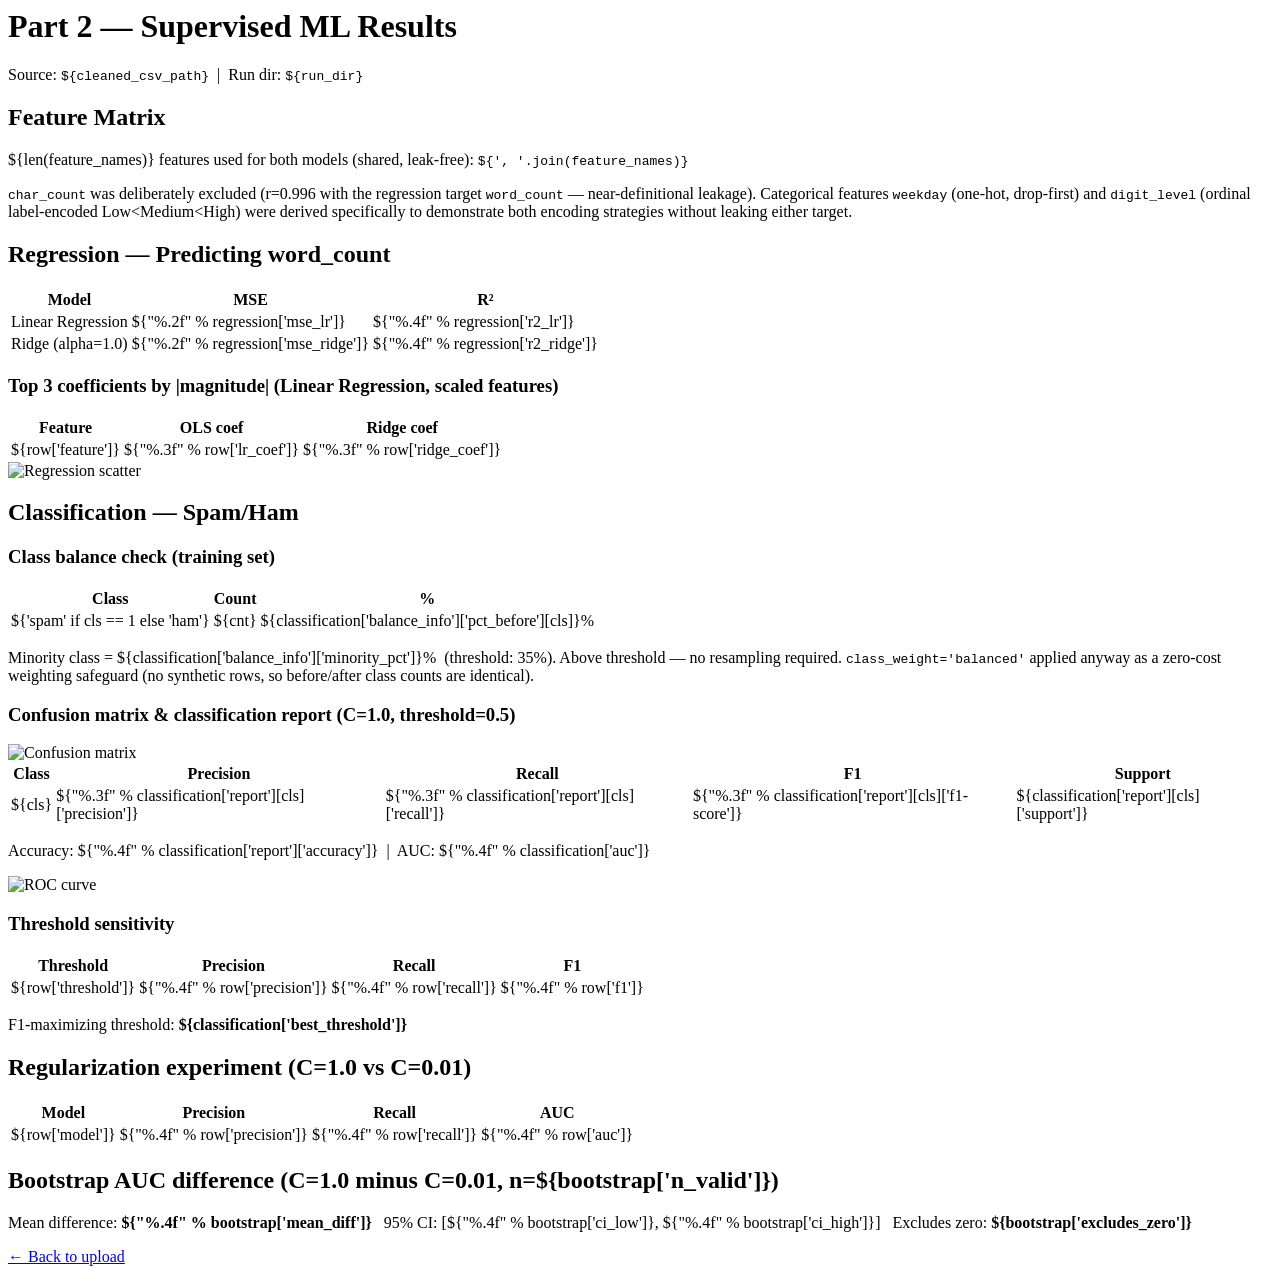
==== part3/templates/results.html @ 43a03b77 "Added part3 & part4" ====
<html xmlns="http://www.w3.org/1999/xhtml"
      xmlns:py="http://genshi.edgewall.org/"
      py:strip="">
<head>
    <meta charset="utf-8"/>
    <title>Part 2 Results — Regression &amp; Classification</title>
    <link rel="stylesheet" type="text/css" href="/static/style.css"/>
</head>
<body>
<div class="container">
    <h1>Part 2 — Supervised ML Results</h1>
    <p class="subtitle">Source: <code>${cleaned_csv_path}</code> &nbsp;|&nbsp; Run dir: <code>${run_dir}</code></p>

    <h2>Feature Matrix</h2>
    <p>
        ${len(feature_names)} features used for both models (shared, leak-free):
        <code>${', '.join(feature_names)}</code>
    </p>
    <p class="note">
        <code>char_count</code> was deliberately excluded (r=0.996 with the regression
        target <code>word_count</code> — near-definitional leakage). Categorical features
        <code>weekday</code> (one-hot, drop-first) and <code>digit_level</code> (ordinal
        label-encoded Low&lt;Medium&lt;High) were derived specifically to demonstrate both
        encoding strategies without leaking either target.
    </p>

    <h2>Regression — Predicting word_count</h2>
    <table class="metrics-table">
        <tr><th>Model</th><th>MSE</th><th>R²</th></tr>
        <tr><td>Linear Regression</td><td>${"%.2f" % regression['mse_lr']}</td><td>${"%.4f" % regression['r2_lr']}</td></tr>
        <tr><td>Ridge (alpha=1.0)</td><td>${"%.2f" % regression['mse_ridge']}</td><td>${"%.4f" % regression['r2_ridge']}</td></tr>
    </table>

    <h3>Top 3 coefficients by |magnitude| (Linear Regression, scaled features)</h3>
    <table class="metrics-table">
        <tr><th>Feature</th><th>OLS coef</th><th>Ridge coef</th></tr>
        <tr py:for="row in regression['top3']">
            <td>${row['feature']}</td>
            <td>${"%.3f" % row['lr_coef']}</td>
            <td>${"%.3f" % row['ridge_coef']}</td>
        </tr>
    </table>

    <img src="data:image/png;base64,${regression['scatter_chart']}" alt="Regression scatter"/>

    <h2>Classification — Spam/Ham</h2>
    <h3>Class balance check (training set)</h3>
    <table class="metrics-table">
        <tr><th>Class</th><th>Count</th><th>%</th></tr>
        <tr py:for="cls, cnt in classification['balance_info']['counts_before'].items()">
            <td>${'spam' if cls == 1 else 'ham'}</td>
            <td>${cnt}</td>
            <td>${classification['balance_info']['pct_before'][cls]}%</td>
        </tr>
    </table>
    <p class="note">
        Minority class = ${classification['balance_info']['minority_pct']}% &nbsp;(threshold: 35%).
        <span py:if="not classification['balance_info']['needs_action']">
            Above threshold — no resampling required. <code>class_weight='balanced'</code>
            applied anyway as a zero-cost weighting safeguard (no synthetic rows, so
            before/after class counts are identical).
        </span>
    </p>

    <h3>Confusion matrix &amp; classification report (C=1.0, threshold=0.5)</h3>
    <img src="data:image/png;base64,${classification['cm_chart']}" alt="Confusion matrix"/>
    <table class="metrics-table">
        <tr><th>Class</th><th>Precision</th><th>Recall</th><th>F1</th><th>Support</th></tr>
        <tr py:for="cls in ['ham', 'spam']">
            <td>${cls}</td>
            <td>${"%.3f" % classification['report'][cls]['precision']}</td>
            <td>${"%.3f" % classification['report'][cls]['recall']}</td>
            <td>${"%.3f" % classification['report'][cls]['f1-score']}</td>
            <td>${classification['report'][cls]['support']}</td>
        </tr>
    </table>
    <p>Accuracy: ${"%.4f" % classification['report']['accuracy']} &nbsp;|&nbsp; AUC: ${"%.4f" % classification['auc']}</p>

    <img src="data:image/png;base64,${classification['roc_chart']}" alt="ROC curve"/>

    <h3>Threshold sensitivity</h3>
    <table class="metrics-table">
        <tr><th>Threshold</th><th>Precision</th><th>Recall</th><th>F1</th></tr>
        <tr py:for="row in classification['thresh_table']">
            <td>${row['threshold']}</td>
            <td>${"%.4f" % row['precision']}</td>
            <td>${"%.4f" % row['recall']}</td>
            <td>${"%.4f" % row['f1']}</td>
        </tr>
    </table>
    <p>F1-maximizing threshold: <strong>${classification['best_threshold']}</strong></p>

    <h2>Regularization experiment (C=1.0 vs C=0.01)</h2>
    <table class="metrics-table">
        <tr><th>Model</th><th>Precision</th><th>Recall</th><th>AUC</th></tr>
        <tr py:for="row in regularization['comparison']">
            <td>${row['model']}</td>
            <td>${"%.4f" % row['precision']}</td>
            <td>${"%.4f" % row['recall']}</td>
            <td>${"%.4f" % row['auc']}</td>
        </tr>
    </table>

    <h2>Bootstrap AUC difference (C=1.0 minus C=0.01, n=${bootstrap['n_valid']})</h2>
    <p>
        Mean difference: <strong>${"%.4f" % bootstrap['mean_diff']}</strong> &nbsp;
        95% CI: [${"%.4f" % bootstrap['ci_low']}, ${"%.4f" % bootstrap['ci_high']}] &nbsp;
        Excludes zero: <strong>${bootstrap['excludes_zero']}</strong>
    </p>

    <p><a href="/">&larr; Back to upload</a></p>
</div>
</body>
</html>
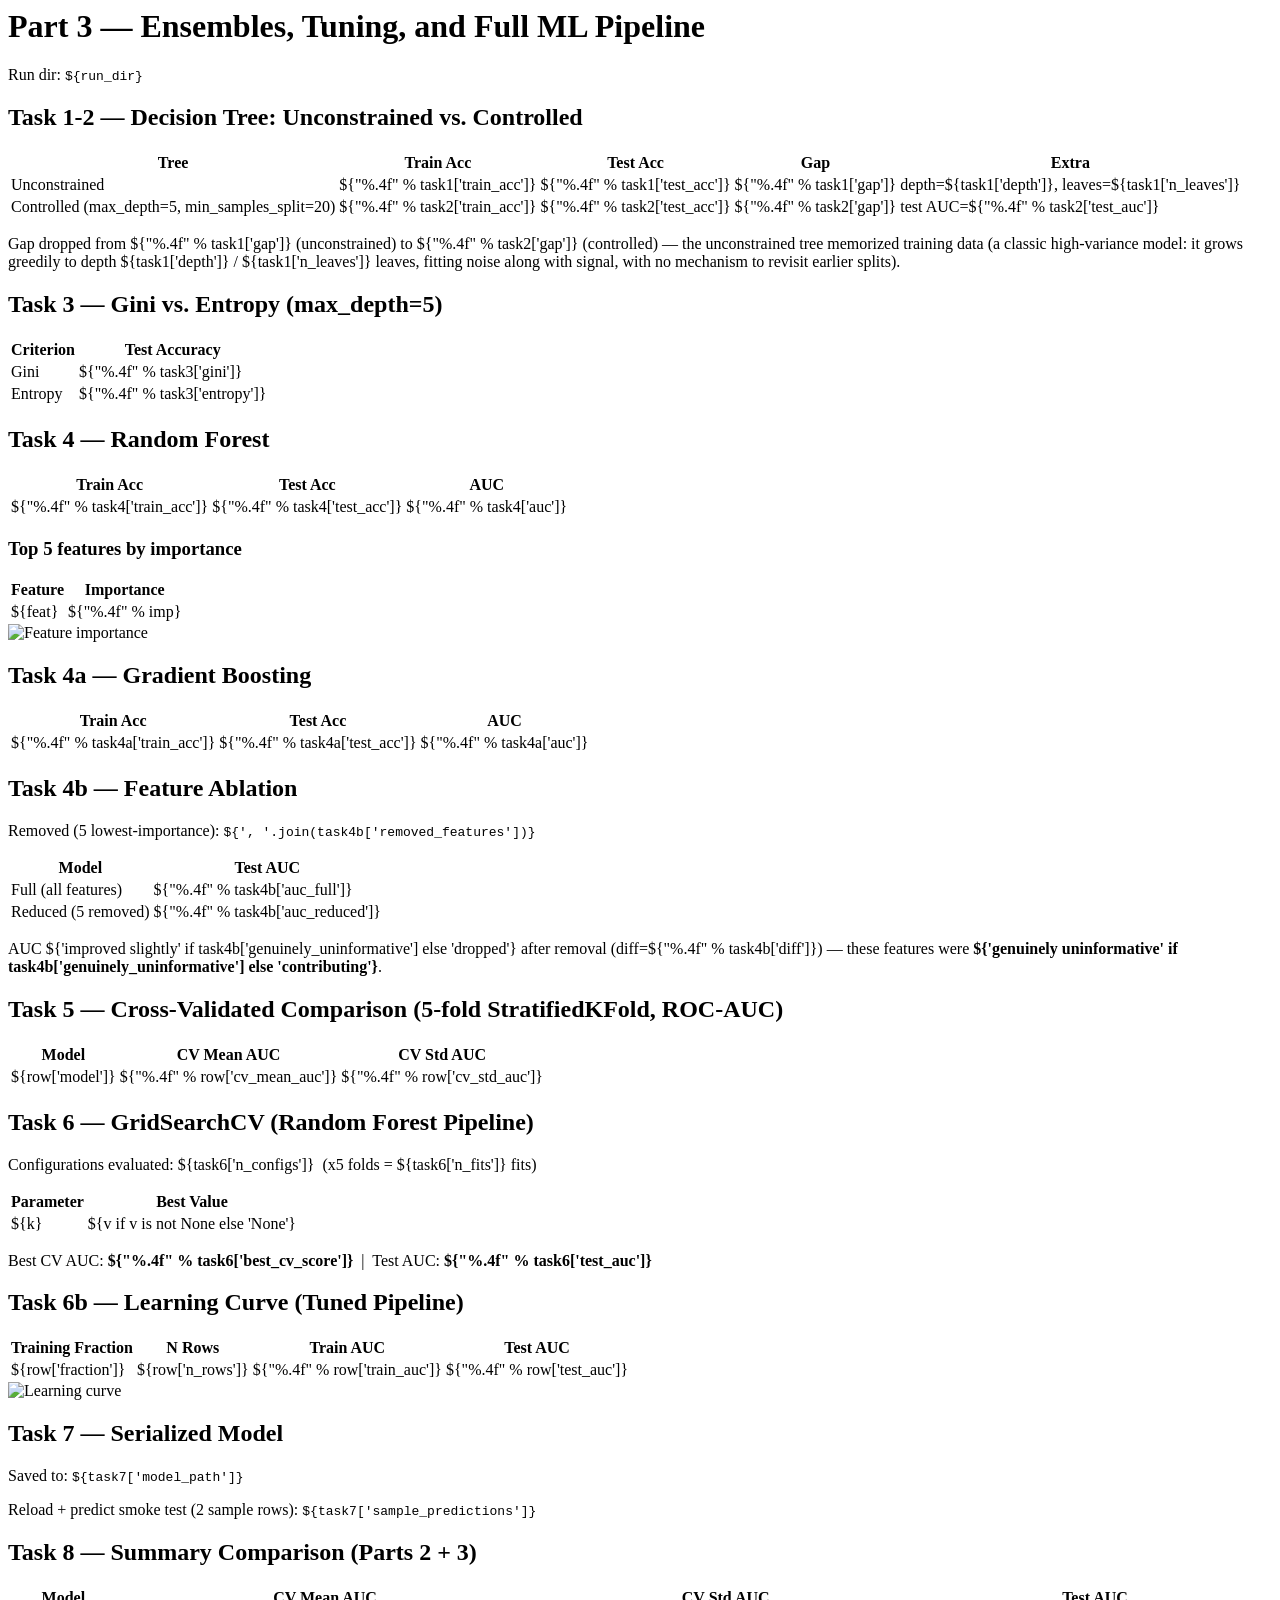
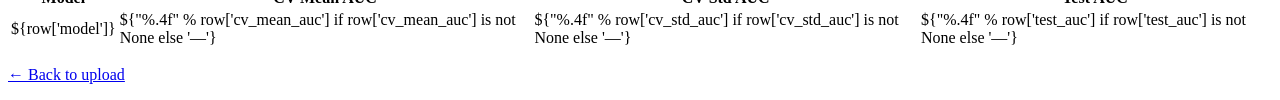
==== commit 4c34371e: "Added results" ====
--- a/part3/templates/results.html
+++ b/part3/templates/results.html
@@ -3,110 +3,137 @@
       py:strip="">
 <head>
     <meta charset="utf-8"/>
-    <title>Part 2 Results — Regression &amp; Classification</title>
+    <title>Part 3 Results — Ensembles, Tuning, Pipeline</title>
     <link rel="stylesheet" type="text/css" href="/static/style.css"/>
 </head>
 <body>
 <div class="container">
-    <h1>Part 2 — Supervised ML Results</h1>
-    <p class="subtitle">Source: <code>${cleaned_csv_path}</code> &nbsp;|&nbsp; Run dir: <code>${run_dir}</code></p>
+    <h1>Part 3 — Ensembles, Tuning, and Full ML Pipeline</h1>
+    <p class="subtitle">Run dir: <code>${run_dir}</code></p>
 
-    <h2>Feature Matrix</h2>
-    <p>
-        ${len(feature_names)} features used for both models (shared, leak-free):
-        <code>${', '.join(feature_names)}</code>
-    </p>
+    <h2>Task 1-2 — Decision Tree: Unconstrained vs. Controlled</h2>
+    <table class="metrics-table">
+        <tr><th>Tree</th><th>Train Acc</th><th>Test Acc</th><th>Gap</th><th>Extra</th></tr>
+        <tr>
+            <td>Unconstrained</td>
+            <td>${"%.4f" % task1['train_acc']}</td>
+            <td>${"%.4f" % task1['test_acc']}</td>
+            <td>${"%.4f" % task1['gap']}</td>
+            <td>depth=${task1['depth']}, leaves=${task1['n_leaves']}</td>
+        </tr>
+        <tr>
+            <td>Controlled (max_depth=5, min_samples_split=20)</td>
+            <td>${"%.4f" % task2['train_acc']}</td>
+            <td>${"%.4f" % task2['test_acc']}</td>
+            <td>${"%.4f" % task2['gap']}</td>
+            <td>test AUC=${"%.4f" % task2['test_auc']}</td>
+        </tr>
+    </table>
     <p class="note">
-        <code>char_count</code> was deliberately excluded (r=0.996 with the regression
-        target <code>word_count</code> — near-definitional leakage). Categorical features
-        <code>weekday</code> (one-hot, drop-first) and <code>digit_level</code> (ordinal
-        label-encoded Low&lt;Medium&lt;High) were derived specifically to demonstrate both
-        encoding strategies without leaking either target.
+        Gap dropped from ${"%.4f" % task1['gap']} (unconstrained) to ${"%.4f" % task2['gap']}
+        (controlled) — the unconstrained tree memorized training data (a classic high-variance
+        model: it grows greedily to depth ${task1['depth']} / ${task1['n_leaves']} leaves,
+        fitting noise along with signal, with no mechanism to revisit earlier splits).
     </p>
 
-    <h2>Regression — Predicting word_count</h2>
+    <h2>Task 3 — Gini vs. Entropy (max_depth=5)</h2>
     <table class="metrics-table">
-        <tr><th>Model</th><th>MSE</th><th>R²</th></tr>
-        <tr><td>Linear Regression</td><td>${"%.2f" % regression['mse_lr']}</td><td>${"%.4f" % regression['r2_lr']}</td></tr>
-        <tr><td>Ridge (alpha=1.0)</td><td>${"%.2f" % regression['mse_ridge']}</td><td>${"%.4f" % regression['r2_ridge']}</td></tr>
+        <tr><th>Criterion</th><th>Test Accuracy</th></tr>
+        <tr><td>Gini</td><td>${"%.4f" % task3['gini']}</td></tr>
+        <tr><td>Entropy</td><td>${"%.4f" % task3['entropy']}</td></tr>
     </table>
 
-    <h3>Top 3 coefficients by |magnitude| (Linear Regression, scaled features)</h3>
+    <h2>Task 4 — Random Forest</h2>
     <table class="metrics-table">
-        <tr><th>Feature</th><th>OLS coef</th><th>Ridge coef</th></tr>
-        <tr py:for="row in regression['top3']">
-            <td>${row['feature']}</td>
-            <td>${"%.3f" % row['lr_coef']}</td>
-            <td>${"%.3f" % row['ridge_coef']}</td>
+        <tr><th>Train Acc</th><th>Test Acc</th><th>AUC</th></tr>
+        <tr>
+            <td>${"%.4f" % task4['train_acc']}</td>
+            <td>${"%.4f" % task4['test_acc']}</td>
+            <td>${"%.4f" % task4['auc']}</td>
+        </tr>
+    </table>
+    <h3>Top 5 features by importance</h3>
+    <table class="metrics-table">
+        <tr><th>Feature</th><th>Importance</th></tr>
+        <tr py:for="feat, imp in task4['top5'].items()">
+            <td>${feat}</td>
+            <td>${"%.4f" % imp}</td>
+        </tr>
+    </table>
+    <img src="data:image/png;base64,${task4['importance_chart']}" alt="Feature importance"/>
+
+    <h2>Task 4a — Gradient Boosting</h2>
+    <table class="metrics-table">
+        <tr><th>Train Acc</th><th>Test Acc</th><th>AUC</th></tr>
+        <tr>
+            <td>${"%.4f" % task4a['train_acc']}</td>
+            <td>${"%.4f" % task4a['test_acc']}</td>
+            <td>${"%.4f" % task4a['auc']}</td>
         </tr>
     </table>
 
-    <img src="data:image/png;base64,${regression['scatter_chart']}" alt="Regression scatter"/>
-
-    <h2>Classification — Spam/Ham</h2>
-    <h3>Class balance check (training set)</h3>
+    <h2>Task 4b — Feature Ablation</h2>
+    <p>Removed (5 lowest-importance): <code>${', '.join(task4b['removed_features'])}</code></p>
     <table class="metrics-table">
-        <tr><th>Class</th><th>Count</th><th>%</th></tr>
-        <tr py:for="cls, cnt in classification['balance_info']['counts_before'].items()">
-            <td>${'spam' if cls == 1 else 'ham'}</td>
-            <td>${cnt}</td>
-            <td>${classification['balance_info']['pct_before'][cls]}%</td>
-        </tr>
+        <tr><th>Model</th><th>Test AUC</th></tr>
+        <tr><td>Full (all features)</td><td>${"%.4f" % task4b['auc_full']}</td></tr>
+        <tr><td>Reduced (5 removed)</td><td>${"%.4f" % task4b['auc_reduced']}</td></tr>
     </table>
     <p class="note">
-        Minority class = ${classification['balance_info']['minority_pct']}% &nbsp;(threshold: 35%).
-        <span py:if="not classification['balance_info']['needs_action']">
-            Above threshold — no resampling required. <code>class_weight='balanced'</code>
-            applied anyway as a zero-cost weighting safeguard (no synthetic rows, so
-            before/after class counts are identical).
-        </span>
+        AUC ${'improved slightly' if task4b['genuinely_uninformative'] else 'dropped'} after removal
+        (diff=${"%.4f" % task4b['diff']}) — these features were
+        <strong>${'genuinely uninformative' if task4b['genuinely_uninformative'] else 'contributing'}</strong>.
     </p>
 
-    <h3>Confusion matrix &amp; classification report (C=1.0, threshold=0.5)</h3>
-    <img src="data:image/png;base64,${classification['cm_chart']}" alt="Confusion matrix"/>
+    <h2>Task 5 — Cross-Validated Comparison (5-fold StratifiedKFold, ROC-AUC)</h2>
     <table class="metrics-table">
-        <tr><th>Class</th><th>Precision</th><th>Recall</th><th>F1</th><th>Support</th></tr>
-        <tr py:for="cls in ['ham', 'spam']">
-            <td>${cls}</td>
-            <td>${"%.3f" % classification['report'][cls]['precision']}</td>
-            <td>${"%.3f" % classification['report'][cls]['recall']}</td>
-            <td>${"%.3f" % classification['report'][cls]['f1-score']}</td>
-            <td>${classification['report'][cls]['support']}</td>
-        </tr>
-    </table>
-    <p>Accuracy: ${"%.4f" % classification['report']['accuracy']} &nbsp;|&nbsp; AUC: ${"%.4f" % classification['auc']}</p>
-
-    <img src="data:image/png;base64,${classification['roc_chart']}" alt="ROC curve"/>
-
-    <h3>Threshold sensitivity</h3>
-    <table class="metrics-table">
-        <tr><th>Threshold</th><th>Precision</th><th>Recall</th><th>F1</th></tr>
-        <tr py:for="row in classification['thresh_table']">
-            <td>${row['threshold']}</td>
-            <td>${"%.4f" % row['precision']}</td>
-            <td>${"%.4f" % row['recall']}</td>
-            <td>${"%.4f" % row['f1']}</td>
-        </tr>
-    </table>
-    <p>F1-maximizing threshold: <strong>${classification['best_threshold']}</strong></p>
-
-    <h2>Regularization experiment (C=1.0 vs C=0.01)</h2>
-    <table class="metrics-table">
-        <tr><th>Model</th><th>Precision</th><th>Recall</th><th>AUC</th></tr>
-        <tr py:for="row in regularization['comparison']">
+        <tr><th>Model</th><th>CV Mean AUC</th><th>CV Std AUC</th></tr>
+        <tr py:for="row in task5">
             <td>${row['model']}</td>
-            <td>${"%.4f" % row['precision']}</td>
-            <td>${"%.4f" % row['recall']}</td>
-            <td>${"%.4f" % row['auc']}</td>
+            <td>${"%.4f" % row['cv_mean_auc']}</td>
+            <td>${"%.4f" % row['cv_std_auc']}</td>
         </tr>
     </table>
 
-    <h2>Bootstrap AUC difference (C=1.0 minus C=0.01, n=${bootstrap['n_valid']})</h2>
+    <h2>Task 6 — GridSearchCV (Random Forest Pipeline)</h2>
+    <p>Configurations evaluated: ${task6['n_configs']} &nbsp;(x5 folds = ${task6['n_fits']} fits)</p>
+    <table class="metrics-table">
+        <tr><th>Parameter</th><th>Best Value</th></tr>
+        <tr py:for="k, v in task6['best_params'].items()">
+            <td>${k}</td><td>${v if v is not None else 'None'}</td>
+        </tr>
+    </table>
     <p>
-        Mean difference: <strong>${"%.4f" % bootstrap['mean_diff']}</strong> &nbsp;
-        95% CI: [${"%.4f" % bootstrap['ci_low']}, ${"%.4f" % bootstrap['ci_high']}] &nbsp;
-        Excludes zero: <strong>${bootstrap['excludes_zero']}</strong>
+        Best CV AUC: <strong>${"%.4f" % task6['best_cv_score']}</strong> &nbsp;|&nbsp;
+        Test AUC: <strong>${"%.4f" % task6['test_auc']}</strong>
     </p>
+
+    <h2>Task 6b — Learning Curve (Tuned Pipeline)</h2>
+    <table class="metrics-table">
+        <tr><th>Training Fraction</th><th>N Rows</th><th>Train AUC</th><th>Test AUC</th></tr>
+        <tr py:for="row in task6b['rows']">
+            <td>${row['fraction']}</td>
+            <td>${row['n_rows']}</td>
+            <td>${"%.4f" % row['train_auc']}</td>
+            <td>${"%.4f" % row['test_auc']}</td>
+        </tr>
+    </table>
+    <img src="data:image/png;base64,${task6b['chart']}" alt="Learning curve"/>
+
+    <h2>Task 7 — Serialized Model</h2>
+    <p>Saved to: <code>${task7['model_path']}</code></p>
+    <p>Reload + predict smoke test (2 sample rows): <code>${task7['sample_predictions']}</code></p>
+
+    <h2>Task 8 — Summary Comparison (Parts 2 + 3)</h2>
+    <table class="metrics-table">
+        <tr><th>Model</th><th>CV Mean AUC</th><th>CV Std AUC</th><th>Test AUC</th></tr>
+        <tr py:for="row in summary_table">
+            <td>${row['model']}</td>
+            <td>${"%.4f" % row['cv_mean_auc'] if row['cv_mean_auc'] is not None else '—'}</td>
+            <td>${"%.4f" % row['cv_std_auc'] if row['cv_std_auc'] is not None else '—'}</td>
+            <td>${"%.4f" % row['test_auc'] if row['test_auc'] is not None else '—'}</td>
+        </tr>
+    </table>
 
     <p><a href="/">&larr; Back to upload</a></p>
 </div>
